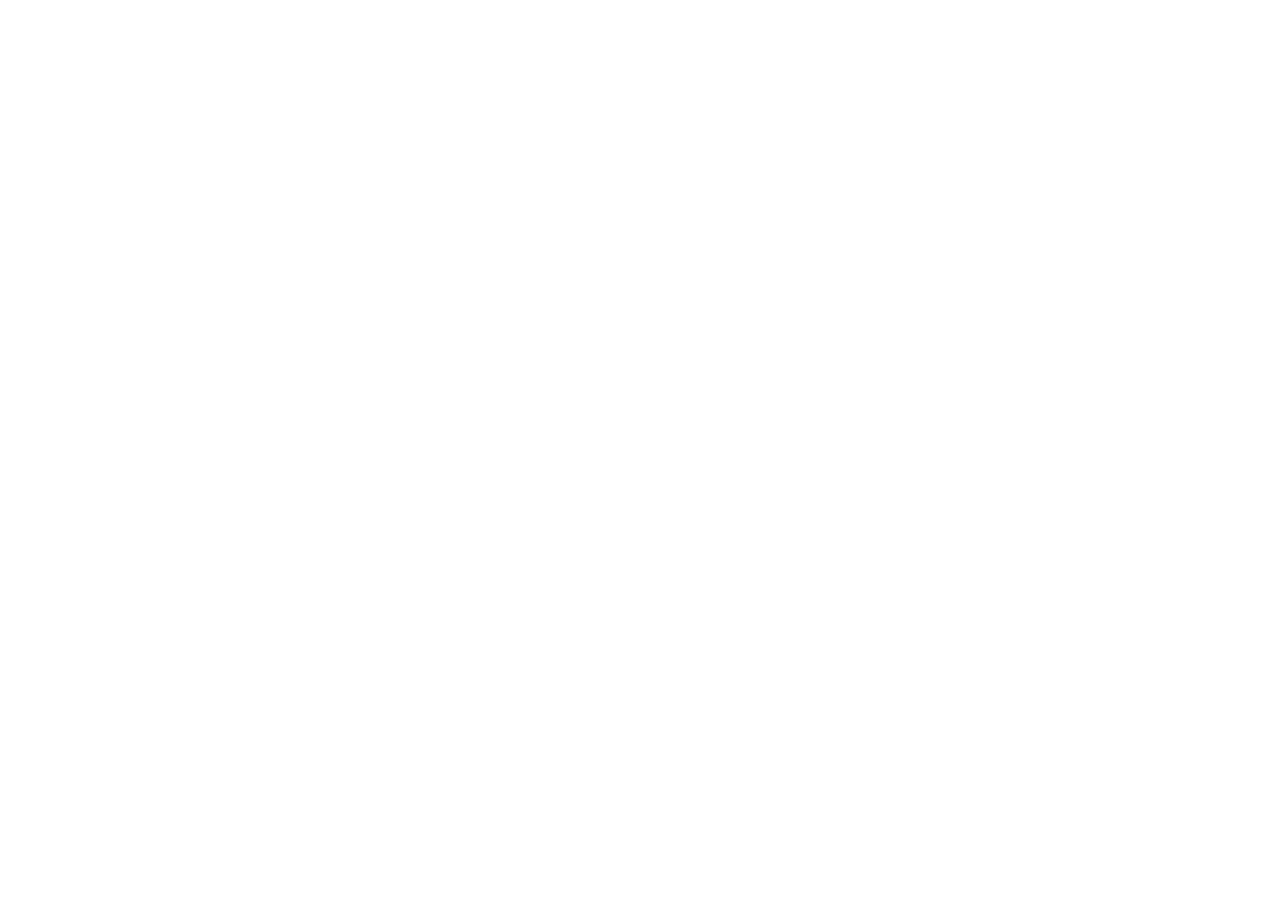
==== index.html @ a8bff354 "Subida de archivos" ====
<!DOCTYPE html>
<html lang="en">
  <head>
    <meta charset="utf-8">
    <meta name="viewport" content="width=device-width, initial-scale=1.0">
    <meta name="description" content="">
    <meta name="author" content="">
    <title>Home | Flat Theme</title>
    <link href="css/bootstrap.min.css" rel="stylesheet">
    <link href="css/font-awesome.min.css" rel="stylesheet">
    <link href="css/animate.css" rel="stylesheet">
    <link href="css/main.css" rel="stylesheet">
    <!--[if lt IE 9]>
    <script src="js/html5shiv.js"></script>
    <script src="js/respond.min.js"></script>
    <![endif]-->       
    <link rel="shortcut icon" href="images/ico/favicon.ico">
    <link rel="apple-touch-icon-precomposed" sizes="144x144" href="images/ico/apple-touch-icon-144-precomposed.png">
    <link rel="apple-touch-icon-precomposed" sizes="114x114" href="images/ico/apple-touch-icon-114-precomposed.png">
    <link rel="apple-touch-icon-precomposed" sizes="72x72" href="images/ico/apple-touch-icon-72-precomposed.png">
    <link rel="apple-touch-icon-precomposed" href="images/ico/apple-touch-icon-57-precomposed.png">
  </head>
  <body>
    <!-- Inserte código aqui -->

    <script src="js/jquery.js"></script>
    <script src="js/bootstrap.min.js"></script>
    <script src="js/main.js"></script>
  </body>
</html>
---- css/main.css ----
@import url(http://fonts.googleapis.com/css?family=Roboto:400,700,300);

.clearfix {
  *zoom: 1;
}

.clearfix:before,
.clearfix:after {
  display: table;
  content: "";
  line-height: 0;
}
.clearfix:after {
  clear: both;
}
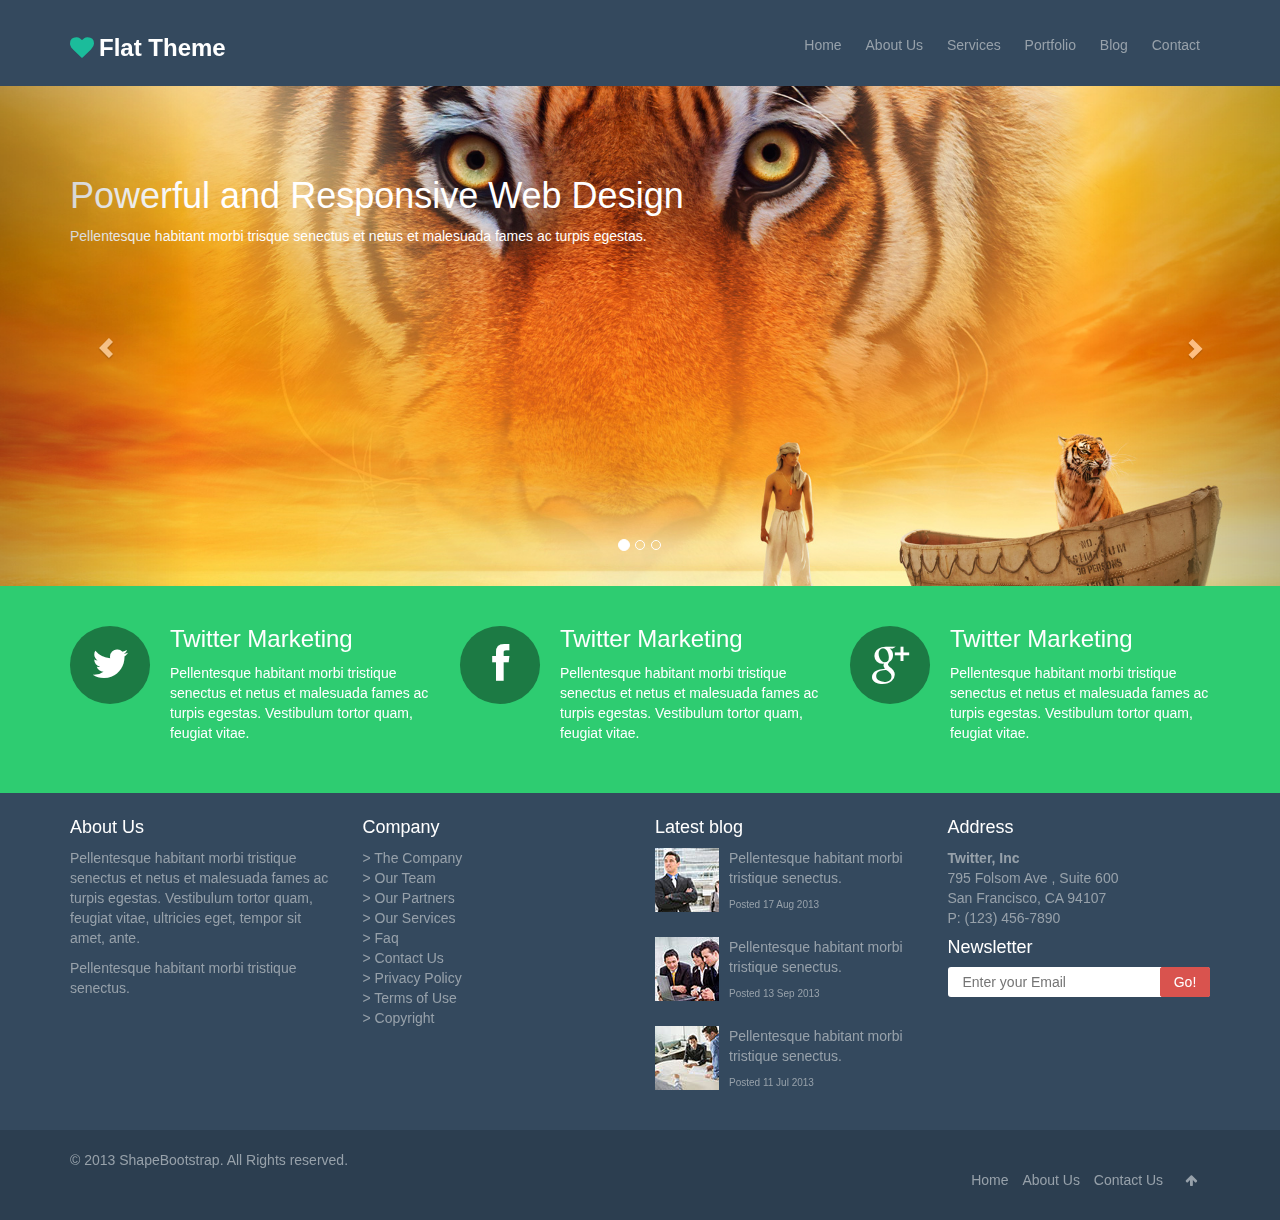
==== commit e40970b6: "Footer terminado (faltaba el final) Slider terminado" ====
--- a/index.html
+++ b/index.html
@@ -9,11 +9,12 @@
     <link href="css/bootstrap.min.css" rel="stylesheet">
     <link href="css/font-awesome.min.css" rel="stylesheet">
     <link href="css/animate.css" rel="stylesheet">
-    <link href="css/main.css" rel="stylesheet">
+    <link rel="stylesheet" href="css/common.css">
+    <link href="css/home.css" rel="stylesheet">
     <!--[if lt IE 9]>
     <script src="js/html5shiv.js"></script>
     <script src="js/respond.min.js"></script>
-    <![endif]-->       
+    <![endif]-->
     <link rel="shortcut icon" href="images/ico/favicon.ico">
     <link rel="apple-touch-icon-precomposed" sizes="144x144" href="images/ico/apple-touch-icon-144-precomposed.png">
     <link rel="apple-touch-icon-precomposed" sizes="114x114" href="images/ico/apple-touch-icon-114-precomposed.png">
@@ -22,9 +23,206 @@
   </head>
   <body>
     <!-- Inserte código aqui -->
+    <header class="hidden-xs">
+        <div class="container text-white">
+            <h3 class="strong float-left"><i class="icon-heart"></i>Flat Theme</h3>
+            <nav class="navbar-static-top">
+                <ul class="float-right">
+                    <a href="index.html">Home</a>
+                    <a href="about-us.html">About Us</a>
+                    <a href="services.html">Services</a>
+                    <a href="portfolio.html">Portfolio</a>
+                    <a href="blog.html">Blog</a>
+                    <a href="contact-us.html">Contact</a>
+                </ul>
+            </nav>
+        </div>
+    </header>
+<!--Responsive header-->
+    <header class="hidden-lg">
+        <nav class="navbar navbar-default navbar-static-top hidden-lg hidden-md hidden-sm" role="navigation">
+            			<div class="container main-container-responsive">
+                			<div class="navbar-header">
+                                <h3 class="strong float-left text-white"><i class="icon-heart"></i>Flat Theme</h3>
+                    			<button type="button" class="navbar-toggle collapsed" data-toggle="collapse" data-target="#bs-example-navbar-collapse-1">
+        	                		<span class="sr-only">Toggle navigation</span>
+        			                <span class="icon-bar"></span>
+        			                <span class="icon-bar"></span>
+        			                <span class="icon-bar"></span>
+        		            	</button>
+                			</div>
+
+                <!-- Collect the nav links, forms, and other content for toggling -->
+        	        		<div class="collapse navbar-collapse" id="bs-example-navbar-collapse-1">
+        	            		<ul class="nav navbar-nav">
+        							<li><a href="index.html">Home</a></li>
+        							<li class="active"><a href="about-us.html">About Us</a></li>
+        							<li><a href="services.html">Services</a></li>
+        							<li><a href="portfolio.html">Portfolio</a></li>
+        							<li><a href="blog.html">Blog</a></li>
+        							<li><a href="contact-us.html">Contact</a></li>
+        	            		</ul>
+        	        		</div>
+            			</div>
+        			</nav>
+                </ul>
+            </nav>
+        </div>
+    </header>
+
+    <section>
+            <div id="myCarousel" class="carousel slide" data-ride="carousel">
+        <!-- Carousel indicators -->
+        <ol class="carousel-indicators">
+            <li data-target="#myCarousel" data-slide-to="0" class="active"></li>
+            <li data-target="#myCarousel" data-slide-to="1"></li>
+            <li data-target="#myCarousel" data-slide-to="2"></li>
+        </ol>
+        <!-- Wrapper for carousel items -->
+        <div class="carousel-inner">
+            <div class="item active first-slide slide">
+                <div class="container text text-white">
+                    <h1>Powerful and Responsive Web Design</h1>
+                    <p>Pellentesque habitant morbi trisque senectus et netus et malesuada fames
+                       ac turpis egestas.</p>
+                </div>
+            </div>
+            <div class="item second-slide slide">
+                <div class="container text text-white">
+                    <h1>Powerful and Responsive Web Design</h1>
+                    <p>Pellentesque habitant morbi trisque senectus et netus et malesuada fames
+                       ac turpis egestas.</p>
+                </div>
+            </div>
+            <div class="item third-slide slide">
+                <div class="container text text-white">
+                    <h1>Powerful and Responsive Web Design</h1>
+                    <p>Pellentesque habitant morbi trisque senectus et netus et malesuada fames
+                       ac turpis egestas.</p>
+                </div>
+            </div>
+        </div>
+        <!-- Carousel controls -->
+        <a class="carousel-control left" href="#myCarousel" data-slide="prev">
+            <span class="glyphicon glyphicon-chevron-left"></span>
+        </a>
+        <a class="carousel-control right" href="#myCarousel" data-slide="next">
+            <span class="glyphicon glyphicon-chevron-right"></span>
+        </a>
+    </div>
+    </section>
+
+    <section id="marketing">
+        <div class="container">
+            <div class="row">
+                <div class="col-lg-4 col-md-4 text-white">
+                    <div class="div-icon text-center float-left">
+                        <i class="icon-twitter"></i>
+                    </div>
+                    <div class="marketing-text">
+                        <h3>Twitter Marketing</h3>
+                        <p>Pellentesque habitant morbi tristique senectus et netus et malesuada
+                       fames ac turpis egestas. Vestibulum tortor quam, feugiat vitae.</p>
+                   </div>
+                </div>
+                <div class="col-lg-4 col-md-4 text-white">
+                    <div class="div-icon text-center float-left">
+                        <i class="icon-facebook"></i>
+                    </div>
+                    <div class="marketing-text">
+                        <h3>Twitter Marketing</h3>
+                        <p>Pellentesque habitant morbi tristique senectus et netus et malesuada
+                       fames ac turpis egestas. Vestibulum tortor quam, feugiat vitae.</p>
+                   </div>
+                </div>
+                <div class="col-lg-4 col-md-4 text-white">
+                    <div class="div-icon text-center float-left">
+                        <i class="icon-google-plus"></i>
+                    </div>
+                    <div class="marketing-text">
+                        <h3>Twitter Marketing</h3>
+                        <p>Pellentesque habitant morbi tristique senectus et netus et malesuada
+                       fames ac turpis egestas. Vestibulum tortor quam, feugiat vitae.</p>
+                   </div>
+                </div>
+            </div>
+        </div>
+    </section>
+
+    <!--Footer-->
+
+    <footer>
+        <div class="container">
+            <div class="row">
+                <div class="col-lg-3 col-md-3">
+                    <h4 class="text-white">About Us</h4>
+                    <p>Pellentesque habitant morbi tristique senectus et netus et malesuada fames
+                        ac turpis egestas. Vestibulum tortor quam, feugiat vitae, ultricies eget, tempor sit
+                        amet, ante.</p>
+                    <p>Pellentesque habitant morbi tristique senectus.</p>
+                </div>
+                <div class="col-lg-3 col-md-3">
+                    <h4 class="text-white">Company</h4>
+                    <ul>
+                        <li><a href="#">> The Company</a></li>
+                        <li><a href="#">> Our Team</a></li>
+                        <li><a href="#">> Our Partners</a></li>
+                        <li><a href="services.html">> Our Services</a></li>
+                        <li><a href="#">> Faq</a></li>
+                        <li><a href="contact-us.html">> Contact Us</a></li>
+                        <li><a href="#">> Privacy Policy</a></li>
+                        <li><a href="#">> Terms of Use</a></li>
+                        <li><a href="#">> Copyright</a></li>
+                    </ul>
+                </div>
+                <div class="col-lg-3 col-md-3">
+                    <h4 class="text-white">Latest blog</h4>
+                    <div class="blog-box">
+                        <img class="float-left" src="images/blog/thumb1.jpg" alt="director">
+                        <p>Pellentesque habitant morbi tristique senectus.</p>
+                        <p class="footer-time">Posted 17 Aug 2013</p>
+                    </div>
+                    <div class="blog-box">
+                        <img class="float-left" src="images/blog/thumb2.jpg" alt="director">
+                        <p>Pellentesque habitant morbi tristique senectus.</p>
+                        <p class="footer-time">Posted 13 Sep 2013</p>
+                    </div>
+                    <div class="blog-box">
+                        <img class="float-left" src="images/blog/thumb3.jpg" alt="director">
+                        <p>Pellentesque habitant morbi tristique senectus.</p>
+                        <p class="footer-time">Posted 11 Jul 2013</p>
+                    </div>
+                </div>
+                <div class="col-lg-3 col-md-3 address">
+                    <h4 class="text-white">Address</h4>
+                    <p class="strong">Twitter, Inc</p>
+                    <p>795 Folsom Ave , Suite 600</p>
+                    <p>San Francisco, CA 94107</p>
+                    <p>P: (123) 456-7890</p>
+                    <h4 class="text-white">Newsletter</h4>
+                    <form>
+                        <input class="input-text" type="text" placeholder="Enter your Email">
+                        <input class="button" type="button" value="Go!">
+                    </form>
+                </div>
+            </div>
+        </div>
+    </footer>
+    <div id="rights">
+        <div class="container">
+            <p class="float-left">© 2013 ShapeBootstrap. All Rights reserved.</p>
+            <ul class="float-right">
+                <a href="index.html">Home</a>
+                <a href="about-us.html">About Us</a>
+                <a href="contact-us.html">Contact Us</a>
+                <i class="icon-arrow-up btn"></i>
+            </ul>
+        </div>
+    </div>
+
 
     <script src="js/jquery.js"></script>
     <script src="js/bootstrap.min.js"></script>
     <script src="js/main.js"></script>
   </body>
-</html>+</html>
--- a/css/common.css
+++ b/css/common.css
@@ -0,0 +1,184 @@
+/*utilities / Usa este código también */
+
+.text-white {
+    color: #fff;
+}
+
+.strong {
+    font-weight: bold;
+}
+
+.float-right {
+    float: right;
+}
+
+.float-left {
+    float: left;
+}
+
+a:hover {
+    text-decoration: none;
+}
+
+li {
+    list-style-type: none;
+}
+
+body {
+    background-color: #F5F5F5;
+}
+
+/*header*/
+
+header {
+    background-color: #34495E;
+    padding: 15px;
+}
+
+header i {
+    color: #1BBC9B;
+    margin-right: 5px;
+}
+
+ul {
+    margin-top: 20px;
+}
+
+nav ul a {
+    color: #97A1AA;
+    padding: 10px;
+}
+
+nav ul a:hover {
+    color: #fff;
+    background-color: #2C3E50;
+}
+
+.main-container-responsive {
+    background-color: #34495E;
+}
+
+.navbar-default .navbar-toggle{
+ border-color:#2C3E50;
+}
+
+.navbar.navbar-default {
+  border: none;
+}
+
+.navbar.navbar-default .navbar-collapse {
+  border: none;
+  box-shadow: none;
+}
+
+/*Footer*/
+
+footer {
+    background-color: #34495E;
+    padding: 15px;
+}
+
+footer p {
+    color: #97A1AA;
+}
+
+footer ul {
+    padding-left: 0;
+    margin-top: 0;
+}
+
+footer a {
+    color: #97A1AA;
+}
+
+footer a:hover {
+    color: #fff;
+}
+
+.blog-box {
+    margin-bottom: 25px;
+}
+
+footer img {
+    margin-right: 10px;
+}
+
+.footer-time {
+    font-size: 1rem;
+}
+
+.address p {
+    margin-bottom: 0;
+}
+
+form {
+    position: relative;
+}
+
+.input-text {
+    padding: 5px 15px;
+    border-radius: 3px;
+    border: none;
+    width: 100%;
+}
+
+.button {
+    background-color: #D9534E;
+    border: 1px solid #D9534E;
+    border-radius: 2px;
+    position: absolute;
+    width: 50px;
+    top: 0%;
+    right: 0%;
+    color: #fff;
+    padding: 4px;
+}
+
+#rights {
+    padding: 20px;
+    background-color: #2C3E50;
+}
+
+#rights p {
+    color: #97A1AA;
+}
+
+#rights ul a {
+    color: #97A1AA;
+    padding: 5px;
+    margin-top: 0;
+}
+
+#rights ul a:hover {
+    color: #fff;
+}
+
+#rights ul i {
+    color: #97A1AA;
+    font-size: 1.3rem;
+}
+
+#rights ul i:hover {
+    color: #fff;
+}
+
+/*green*/
+.green{
+	background-color:#01DF74;
+	padding-top:30px;
+	padding-bottom:30px;
+	color:white;
+}
+
+.left{
+	float:left;
+}
+.right{
+	float:right;
+	padding-top:60px;
+}
+.right a{
+	color:white;
+	padding: 10px;
+	text-decoration:none;
+}
--- a/css/home.css
+++ b/css/home.css
@@ -0,0 +1,45 @@
+.text {
+    padding-top: 70px;
+}
+
+.slide {
+    background-size: cover;
+    height: 500px;
+    background-position: center;
+    width: 100%;
+}
+
+.first-slide {
+    background-image: url("../images/slider/bg1.jpg");
+}
+
+.second-slide {
+    background-image: url("../images/slider/bg2.jpg");
+}
+
+.third-slide {
+    background-image: url("../images/slider/bg3.jpg");
+}
+
+#marketing {
+    background-color: #2ECC71;
+    padding: 30px;
+    padding-top: 40px;
+}
+
+.div-icon {
+    font-size: 4rem;
+    background-color: #1C7A44;
+    border-radius: 100%;
+    width: 80px;
+    padding: 10px;
+}
+
+.marketing-text {
+    margin-left: 100px;
+    margin-bottom: 20px;
+}
+
+.marketing-text h3 {
+    margin-top: 0;
+}
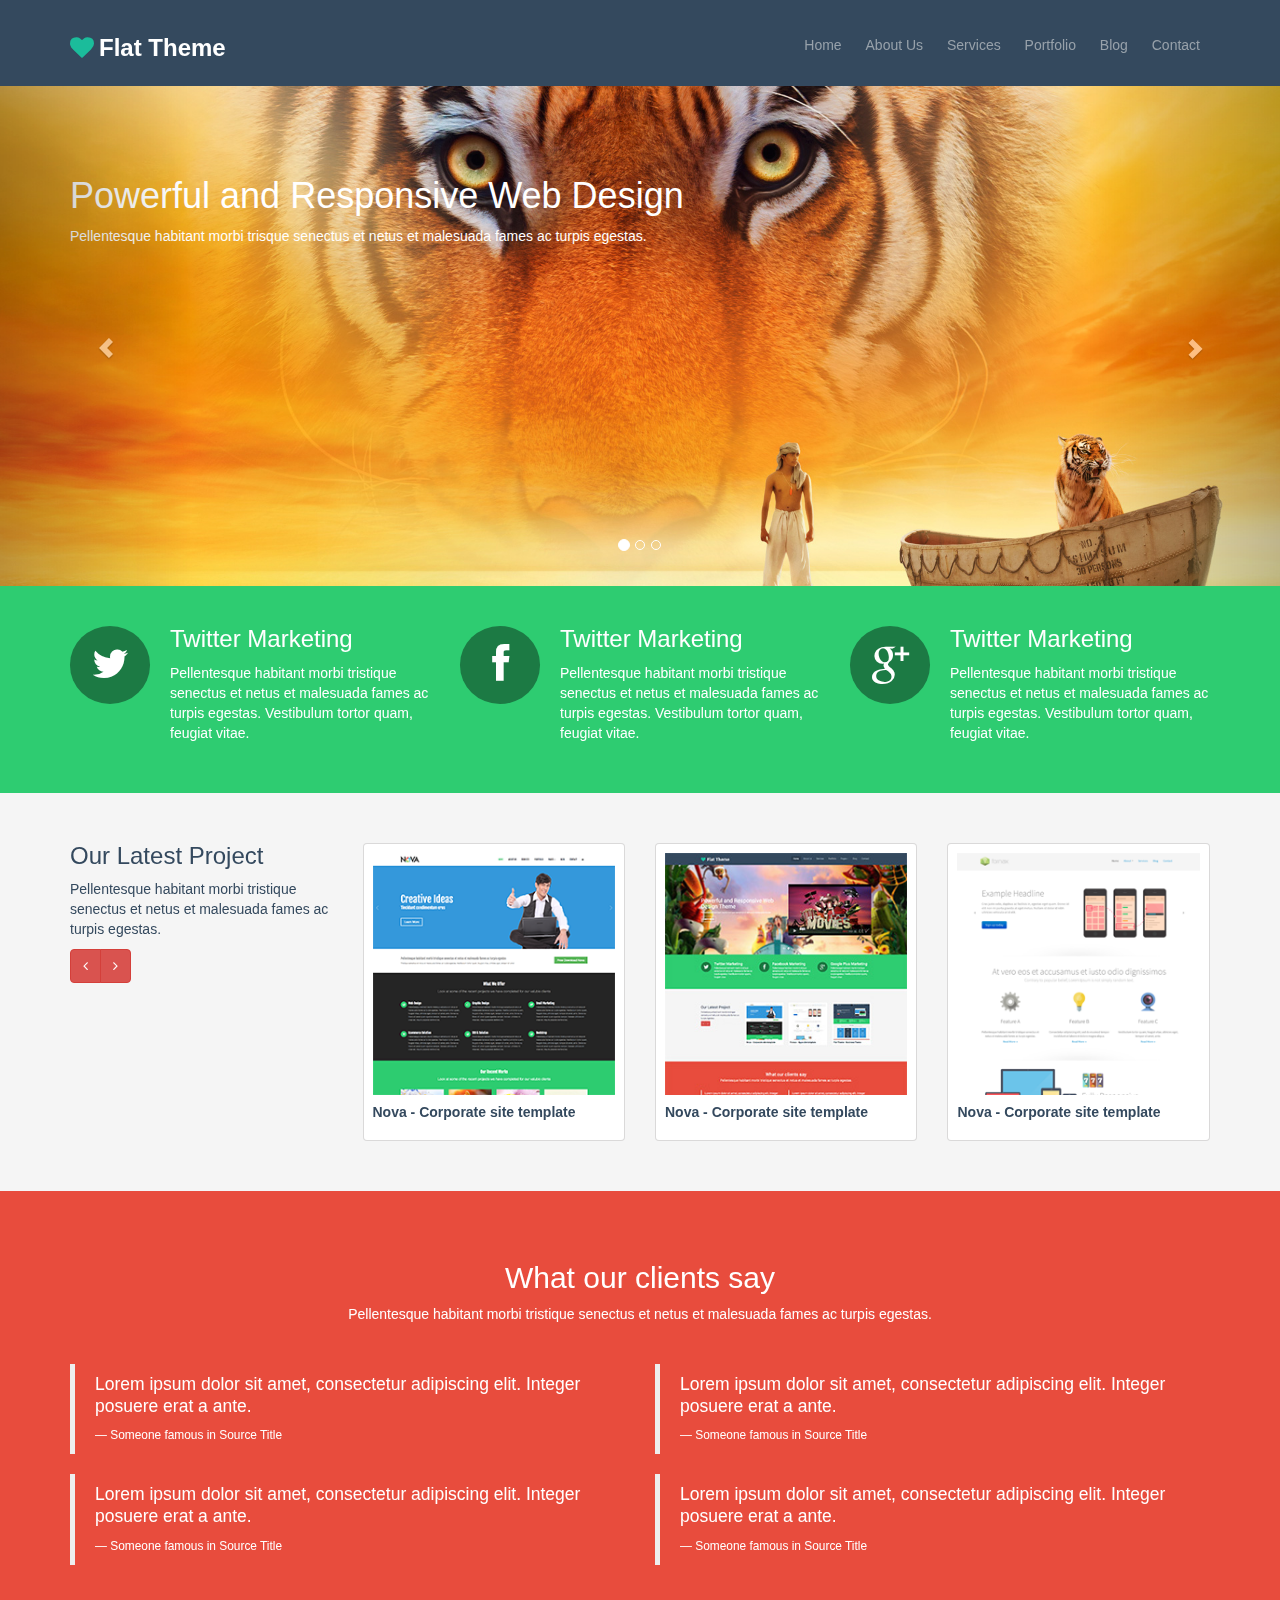
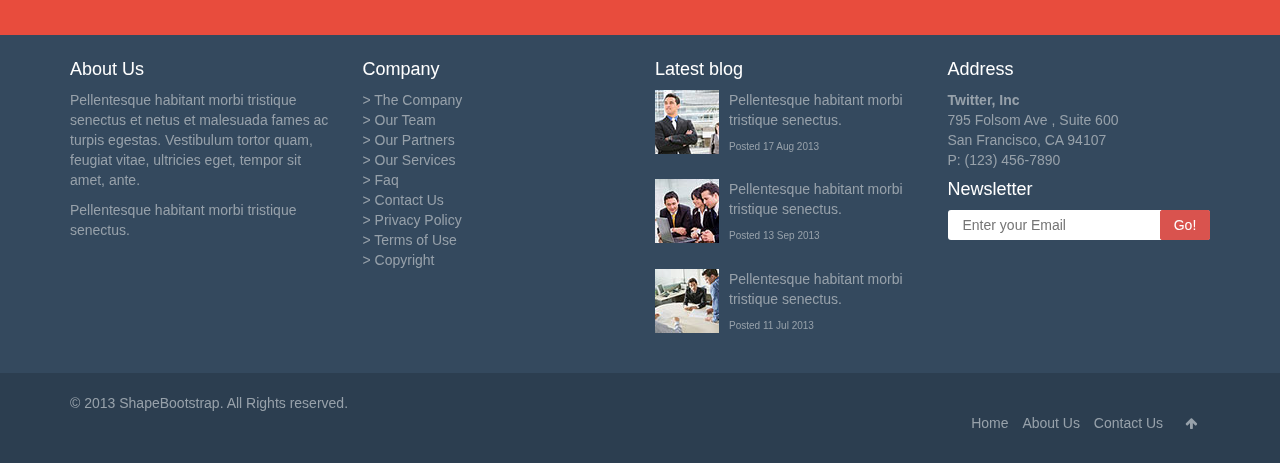
==== commit 07c9cd5c: "indes final" ====
--- a/index.html
+++ b/index.html
@@ -38,7 +38,7 @@
             </nav>
         </div>
     </header>
-<!--Responsive header-->
+    <!--Responsive header-->
     <header class="hidden-lg">
         <nav class="navbar navbar-default navbar-static-top hidden-lg hidden-md hidden-sm" role="navigation">
             			<div class="container main-container-responsive">
@@ -71,7 +71,7 @@
     </header>
 
     <section>
-            <div id="myCarousel" class="carousel slide" data-ride="carousel">
+        <div id="myCarousel" class="carousel slide" data-ride="carousel">
         <!-- Carousel indicators -->
         <ol class="carousel-indicators">
             <li data-target="#myCarousel" data-slide-to="0" class="active"></li>
@@ -109,7 +109,7 @@
         <a class="carousel-control right" href="#myCarousel" data-slide="next">
             <span class="glyphicon glyphicon-chevron-right"></span>
         </a>
-    </div>
+        </div>
     </section>
 
     <section id="marketing">
@@ -149,6 +149,78 @@
         </div>
     </section>
 
+    <section>
+        <div class="container">
+            <div class="row mt-10">
+                <div class="col-md-3" style="color:#34495E;">
+                    <div class="project">    
+                        <h3>Our Latest Project</h3>
+                        <p>Pellentesque habitant morbi tristique senectus et netus et malesuada fames ac turpis egestas.</p>
+                        <div class="btn-group">
+                            <a class="btn btn-danger" href="#scroller" data-slide="next"><i class="icon-angle-left"></i></a>
+                            <a class="btn btn-danger" href="#scroller" data-slide="next"><i class="icon-angle-right"></i></a>
+                        </div>
+                    </div>
+                </div>
+                <div class="col-md-9">
+                    <div class="project">
+                        <div class="row">
+                                    <div class="col-xs-4">
+                                        <div class="thumbnail">
+                                            <img class="photo" src="images/portfolio/recent/item1.png">
+                                            <h5><strong>Nova - Corporate site template</strong></h5>
+                                        </div>
+                                    </div>
+                                    <div class="col-xs-4">
+                                        <div class="thumbnail">
+                                            <img class="photo" src="images/portfolio/recent/item2.png">
+                                            <h5><strong>Nova - Corporate site template</strong></h5>
+                                        </div>
+                                    </div> 
+                                    <div class="col-xs-4">
+                                        <div class="thumbnail">
+                                            <img class="photo" src="images/portfolio/recent/item3.png">
+                                            <h5><strong>Nova - Corporate site template</strong></h5>
+                                        </div>
+                                    </div>                             
+                        </div>
+                    </div>
+                </div>
+            </div>
+        </div>
+    </section>
+
+    <section class="backred">
+        <div class="container">
+            <div class="row">
+              <div class="what">
+                <h2>What our clients say</h2>
+                <p>Pellentesque habitant morbi tristique senectus et netus et malesuada fames ac turpis egestas.</p>
+              </div>
+            </div>
+            <div class="row">
+                <div class="col-md-6">
+                  <blockquote>
+                    <p>Lorem ipsum dolor sit amet, consectetur adipiscing elit. Integer posuere erat a ante.</p>
+                    <small style="color:#ffffff;">Someone famous in Source Title</small>
+                  </blockquote>
+                   <blockquote>
+                    <p>Lorem ipsum dolor sit amet, consectetur adipiscing elit. Integer posuere erat a ante.</p>
+                    <small style="color:#ffffff;">Someone famous in Source Title</small>
+                  </blockquote>
+                </div>
+                <div class="col-md-6">
+                  <blockquote>
+                    <p>Lorem ipsum dolor sit amet, consectetur adipiscing elit. Integer posuere erat a ante.</p>
+                    <small style="color:#ffffff;">Someone famous in Source Title</small>
+                  </blockquote>
+                   <blockquote>
+                    <p>Lorem ipsum dolor sit amet, consectetur adipiscing elit. Integer posuere erat a ante.</p>
+                    <small style="color:#ffffff;">Someone famous in Source Title</small>
+                  </blockquote>
+            </div>
+        </div>
+    </section>
     <!--Footer-->
 
     <footer>
--- a/css/home.css
+++ b/css/home.css
@@ -43,3 +43,66 @@
 .marketing-text h3 {
     margin-top: 0;
 }
+/*.move{
+  background:#F5F5F5;
+}*/
+.project{
+    margin-top:50px;
+    margin-bottom:50px;
+}
+.thumbnail{
+  padding: 9px;
+  border: 1px solid rgba(111,107,107,0.26);
+  color: #34495E;
+  font-family: "Roboto";
+  
+}
+.thumbnail h5{
+    overflow:hidden;
+    white-space:nowrap;
+    text-overflow:ellipsis;
+}
+.backred{
+    background-color: #E84C3D;
+    padding-top: 50px;
+    color: #ffffff;
+    padding-bottom:50px;
+  
+}
+.what{
+    text-align:center;
+    padding-left:20px;
+    padding-right:20px;
+    padding-bottom: 30px;
+
+}
+/*.about{
+  background-color: #34495E;
+  color: #ffffff;
+  padding-top: 50px;
+  padding-bottom: 50px;
+}
+.red{
+  background-color: #E84C3D;
+  color: #ffffff;
+}
+.red:hover{
+  background-color:#ffffff;
+  color: #E84C3D;
+  border:1px solid #E84C3D;
+}
+.icon-flecha{
+  margin-right: 5px;
+}
+.blanca{
+  color: #ffffff;
+}
+.en .linea{
+  display:inline-block;
+}
+.final{
+  color: #ffffff;
+  background:#2C3E50;
+  padding-top: 35px;
+  padding-bottom: 37px;
+}*/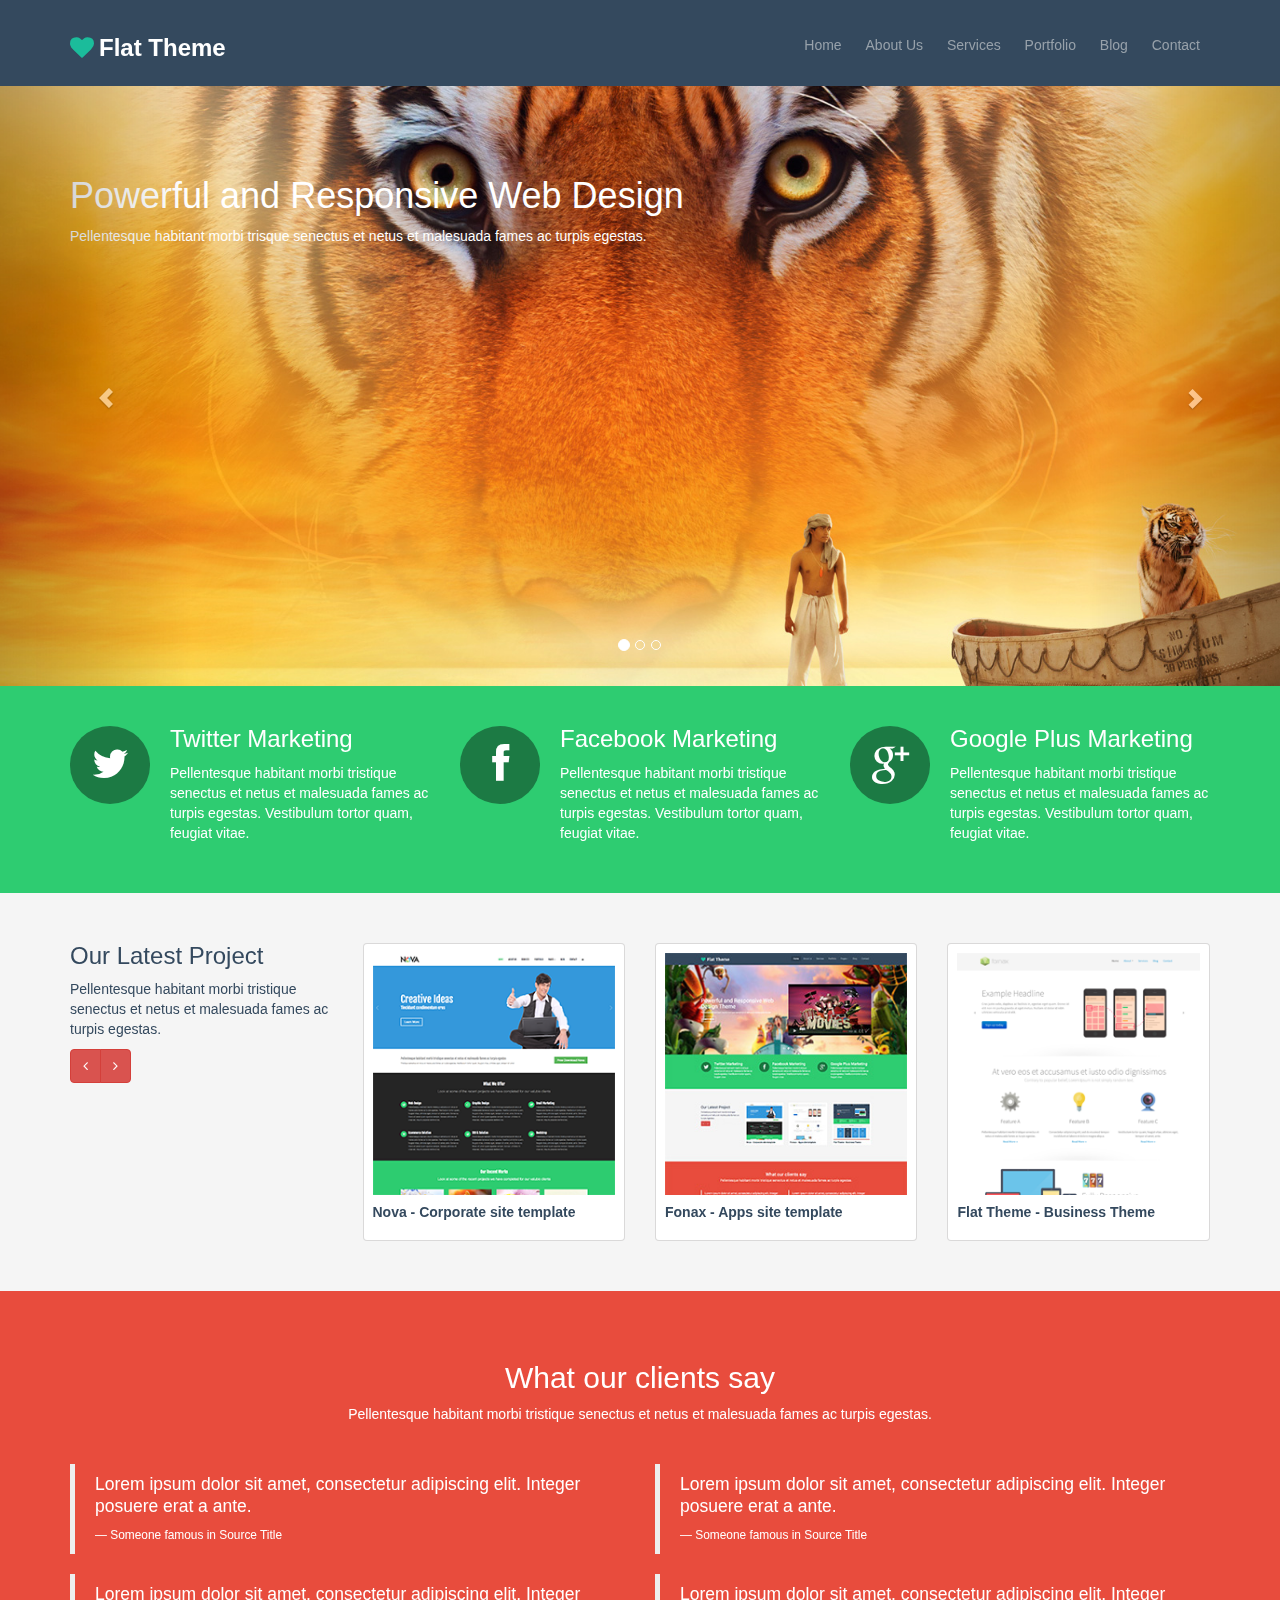
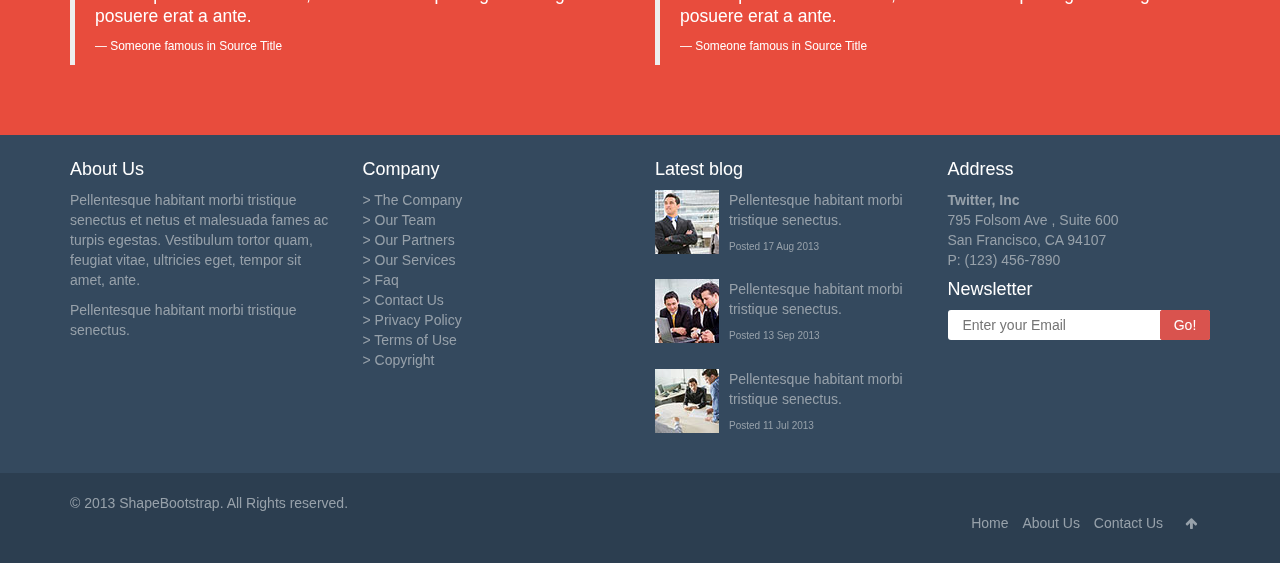
==== commit 029635f9: "terminado 2.0" ====
--- a/index.html
+++ b/index.html
@@ -55,8 +55,8 @@
                 <!-- Collect the nav links, forms, and other content for toggling -->
         	        		<div class="collapse navbar-collapse" id="bs-example-navbar-collapse-1">
         	            		<ul class="nav navbar-nav">
-        							<li><a href="index.html">Home</a></li>
-        							<li class="active"><a href="about-us.html">About Us</a></li>
+        							<li class="active"><a href="index.html">Home</a></li>
+        							<li><a href="about-us.html">About Us</a></li>
         							<li><a href="services.html">Services</a></li>
         							<li><a href="portfolio.html">Portfolio</a></li>
         							<li><a href="blog.html">Blog</a></li>
@@ -130,7 +130,7 @@
                         <i class="icon-facebook"></i>
                     </div>
                     <div class="marketing-text">
-                        <h3>Twitter Marketing</h3>
+                        <h3>Facebook Marketing</h3>
                         <p>Pellentesque habitant morbi tristique senectus et netus et malesuada
                        fames ac turpis egestas. Vestibulum tortor quam, feugiat vitae.</p>
                    </div>
@@ -140,7 +140,7 @@
                         <i class="icon-google-plus"></i>
                     </div>
                     <div class="marketing-text">
-                        <h3>Twitter Marketing</h3>
+                        <h3>Google Plus Marketing</h3>
                         <p>Pellentesque habitant morbi tristique senectus et netus et malesuada
                        fames ac turpis egestas. Vestibulum tortor quam, feugiat vitae.</p>
                    </div>
@@ -153,7 +153,7 @@
         <div class="container">
             <div class="row mt-10">
                 <div class="col-md-3" style="color:#34495E;">
-                    <div class="project">    
+                    <div class="project">
                         <h3>Our Latest Project</h3>
                         <p>Pellentesque habitant morbi tristique senectus et netus et malesuada fames ac turpis egestas.</p>
                         <div class="btn-group">
@@ -174,15 +174,15 @@
                                     <div class="col-xs-4">
                                         <div class="thumbnail">
                                             <img class="photo" src="images/portfolio/recent/item2.png">
-                                            <h5><strong>Nova - Corporate site template</strong></h5>
+                                            <h5><strong>Fonax - Apps site template</strong></h5>
                                         </div>
-                                    </div> 
+                                    </div>
                                     <div class="col-xs-4">
                                         <div class="thumbnail">
                                             <img class="photo" src="images/portfolio/recent/item3.png">
-                                            <h5><strong>Nova - Corporate site template</strong></h5>
+                                            <h5><strong>Flat Theme - Business Theme</strong></h5>
                                         </div>
-                                    </div>                             
+                                    </div>
                         </div>
                     </div>
                 </div>
--- a/css/home.css
+++ b/css/home.css
@@ -4,7 +4,7 @@
 
 .slide {
     background-size: cover;
-    height: 500px;
+    height: 600px;
     background-position: center;
     width: 100%;
 }
@@ -55,7 +55,7 @@
   border: 1px solid rgba(111,107,107,0.26);
   color: #34495E;
   font-family: "Roboto";
-  
+
 }
 .thumbnail h5{
     overflow:hidden;
@@ -67,7 +67,7 @@
     padding-top: 50px;
     color: #ffffff;
     padding-bottom:50px;
-  
+
 }
 .what{
     text-align:center;
@@ -105,4 +105,4 @@
   background:#2C3E50;
   padding-top: 35px;
   padding-bottom: 37px;
-}*/+}*/
